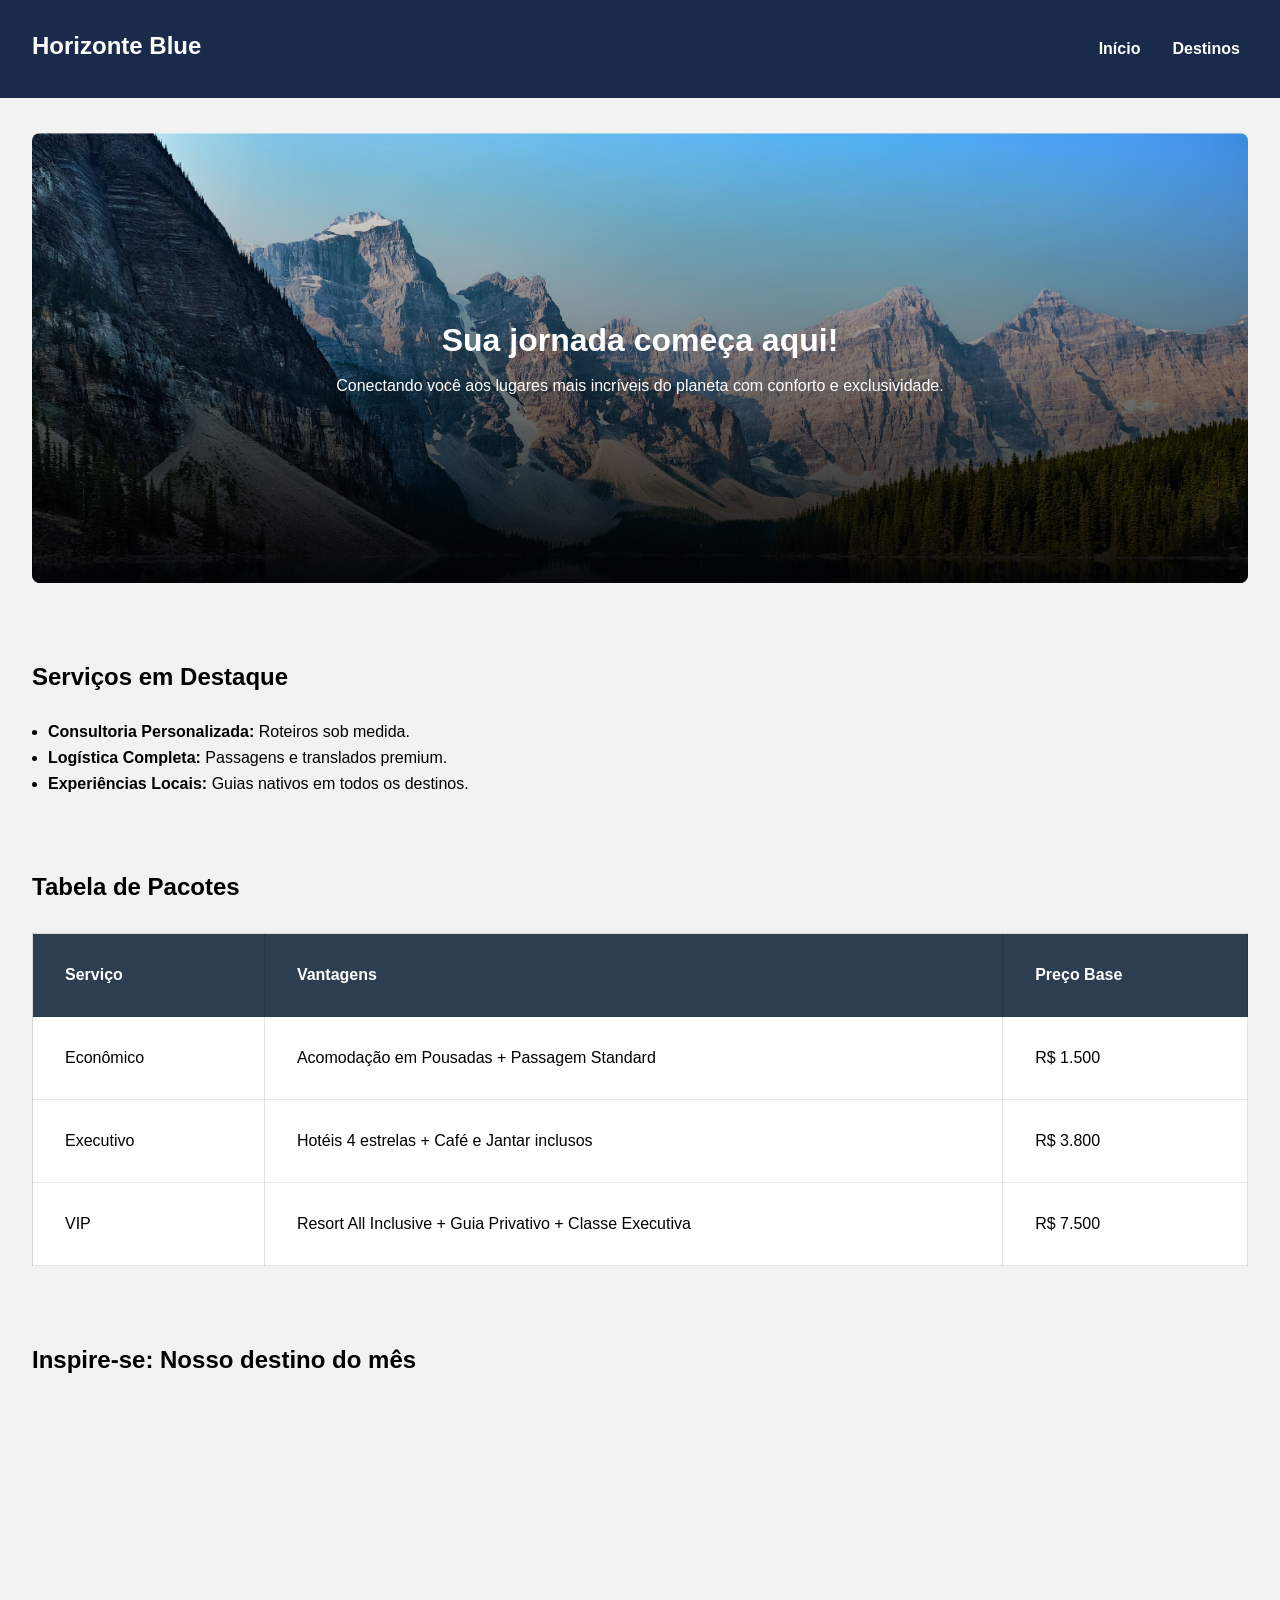
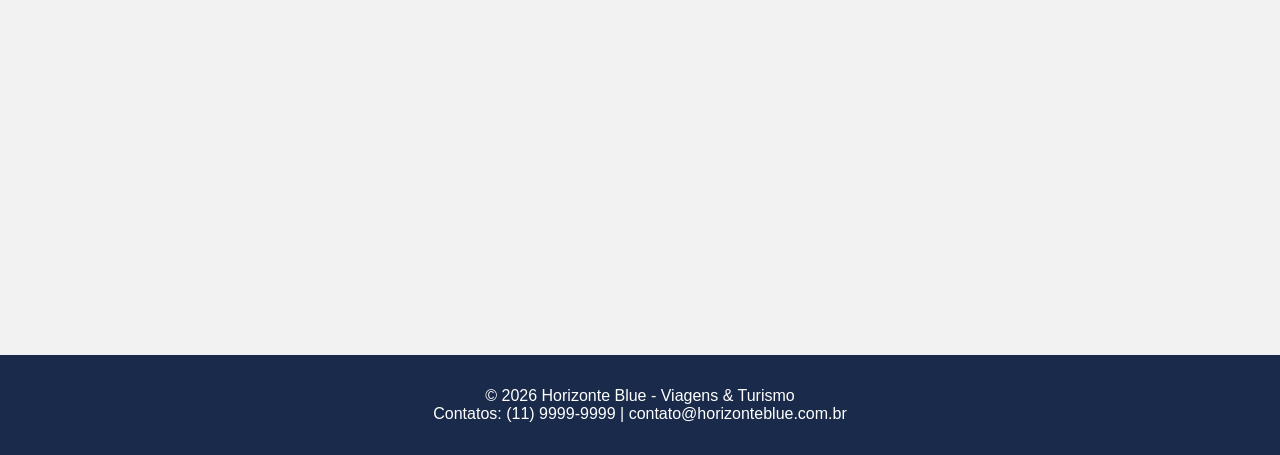
==== index.html @ 9d893366 "Add files via upload" ====
<!DOCTYPE html>
<html lang>
    <head>
        <meta charset="UTF-8">
        <meta name="viewport" content="width=device-width, initial-scale=1.0">

        <title>Horizonte Blue - Início</title>

        <link rel="stylesheet" type="text/css" href="global.css">
        <link rel="stylesheet" type="text/css" href="index.css">
    </head>
    <body>
        <header>
            <nav>
                <div>
                    <h1>Horizonte Blue</h1>
                </div>
                <div>
                    <ul>
                        <li><a href="./">Início</a></li>
                        <li><a href="./destinos.html">Destinos</a></li>
                    </ul>
                </div>
            </nav>
        </header>
        <main>
            <div class="landpage">
                <h1>Sua jornada começa aqui!</h1>
                <br>
                <p>Conectando você aos lugares mais incríveis do planeta com conforto e exclusividade.</p>
            </div>
            <section>
                <h2>Serviços em Destaque</h2>
                <ul style="list-style-type: initial;">
                    <li><strong>Consultoria Personalizada:</strong> <p>Roteiros sob medida.</p></li>
                    <li><strong>Logística Completa:</strong> <p>Passagens e translados premium.</p></li>
                    <li><strong>Experiências Locais:</strong> <p>Guias nativos em todos os destinos.</p></li>
                </ul>
            </section>
            <section>
                <h2>Tabela de Pacotes</h2>
                <table>
                    <thead>
                    <tr>
                        <th>Serviço</th>
                        <th>Vantagens</th>
                        <th>Preço Base</th>
                    </tr>
                    </thead>
                    <tbody>
                    <tr>
                        <td>Econômico</td>
                        <td>Acomodação em Pousadas + Passagem Standard</td>
                        <td>R$ 1.500</td>
                    </tr>
                    <tr>
                        <td>Executivo</td>
                        <td>Hotéis 4 estrelas + Café e Jantar inclusos</td>
                        <td>R$ 3.800</td>
                    </tr>
                    <tr>
                        <td>VIP</td>
                        <td>Resort All Inclusive + Guia Privativo + Classe Executiva</td>
                        <td>R$ 7.500</td>
                    </tr>
                    </tbody>
                </table>
            </section>
            <section>
                <h2>Inspire-se: Nosso destino do mês</h2>
                <div class="video-container">
                    <iframe
                        src="https://www.youtube.com/embed/???????"
                        frameborder="0"
                        allowfullscreen>
                    </iframe>
                </div>
            </section>
        </main>
        <footer>
            <div>
                <div>
                    <p>© 2026 Horizonte Blue - Viagens & Turismo</p>
                </div>
                <div>
                    <p>Contatos: (11) 9999-9999 | contato@horizonteblue.com.br</p>
                </div>
            </div>
        </footer>
    </body>
</html>
---- global.css ----
* {
    margin: 0;
    z-index: 0;
    padding: 0;
    color: inherit;
    box-sizing: border-box;
}

:root {
    --primary: #1a2a4a;
    --text-color: white;
    --text-color-bg: black;
    --background-color: color-mix(in srgb, white 95%, black);;
}

body {
    display: flex;
    height: 100vh;
    min-width: fit-content;
    flex-direction: column;
    color: var(--text-color-bg);
    background: var(--background-color);
    font-family: Arial, Helvetica, sans-serif;
}

main {
    gap: 5rem;
    padding: 2rem;
    display: flex;
    flex-direction: column;
}

ul {
    list-style: none;
}

a {
    text-decoration: none;
}

header {
    z-index: 1;
    width: 100%;
    height: 101px;
    flex-shrink: 0;
    position: relative;
}

nav {
    width: 100%;
    display: flex;
    padding: 2rem;
    position: fixed;
    color: var(--text-color);
    background: var(--primary);
}

nav > div {
    width: 100%;
    justify-self: center;
}

nav > div:last-child {
    justify-content: flex-end;
}

nav > div > ul {
    gap: 1rem;
    width: 100%;
    height: 100%;
    display: flex;
    justify-content: flex-end;
}

nav > div > ul > li {
    height: 100%;
    display: flex;
    align-items: center;
}

nav > div > ul > li > a {
    width: 100%;
    height: 100%;
    padding: 8px;
    display: flex;
    font-weight: bold;
    align-items: center;
}

nav > div > ul > li > a:hover {
    color: black;
    cursor: pointer;
    transition: color 0.1s;
}

footer {
    width: 100%;
    padding: 2rem;
    margin-top: auto;
    color: var(--text-color);
    background: var(--primary);
}

footer > div {
    display: flex;
    align-items: center;
    flex-direction: column;
    justify-content: center;
}
---- index.css ----
.landpage {
    width: 100%;
    height: 50vh;
    display: flex;
    overflow: hidden;
    position: relative;
    border-radius: 8px;
    align-items: center;
    flex-direction: column;
    background: aquamarine;
    justify-content: center;
    background: url("/landpage.avif");
    background-size: cover;
    object-fit: cover;
    text-wrap: nowrap;
    padding: 2em;
    min-width: fit-content;
    color: var(--text-color);
}

.landpage::before {
    content: "";
    width: 100%;
    height: 100%;
    position: absolute;
    background: linear-gradient(to top, rgba(0, 0, 0, 95%), transparent);
}

main > section {
    gap: 2rem;
    display: flex;
    flex-direction: column;
    justify-content: center;
}

main > section > ul {
    gap: 0.5rem;
    display: flex;
    margin-left: 1rem;
    flex-direction: column;
}

main > section > ul > li > * {
    display: inline;
}

table {
    width: 100%;
    min-width: fit-content;
    border-collapse: collapse;
}

thead {
    background-color: #2c3e50;
    color: white;
}

th, td {
    padding: 2rem;
    text-align: left;
    border: 1px solid rgba(0, 0, 0, 0.1);
}

tbody > tr {
    background-color: white;
}

section > iframe {
    width: 100vw;
    height: 100%;
}

.video-container {
    width: 85%;
    align-self: center;
    aspect-ratio: 1 / 0.5;
    position: relative;
}

.video-container iframe {
    width: 100%;
    height: 100%;
    position: absolute;
}
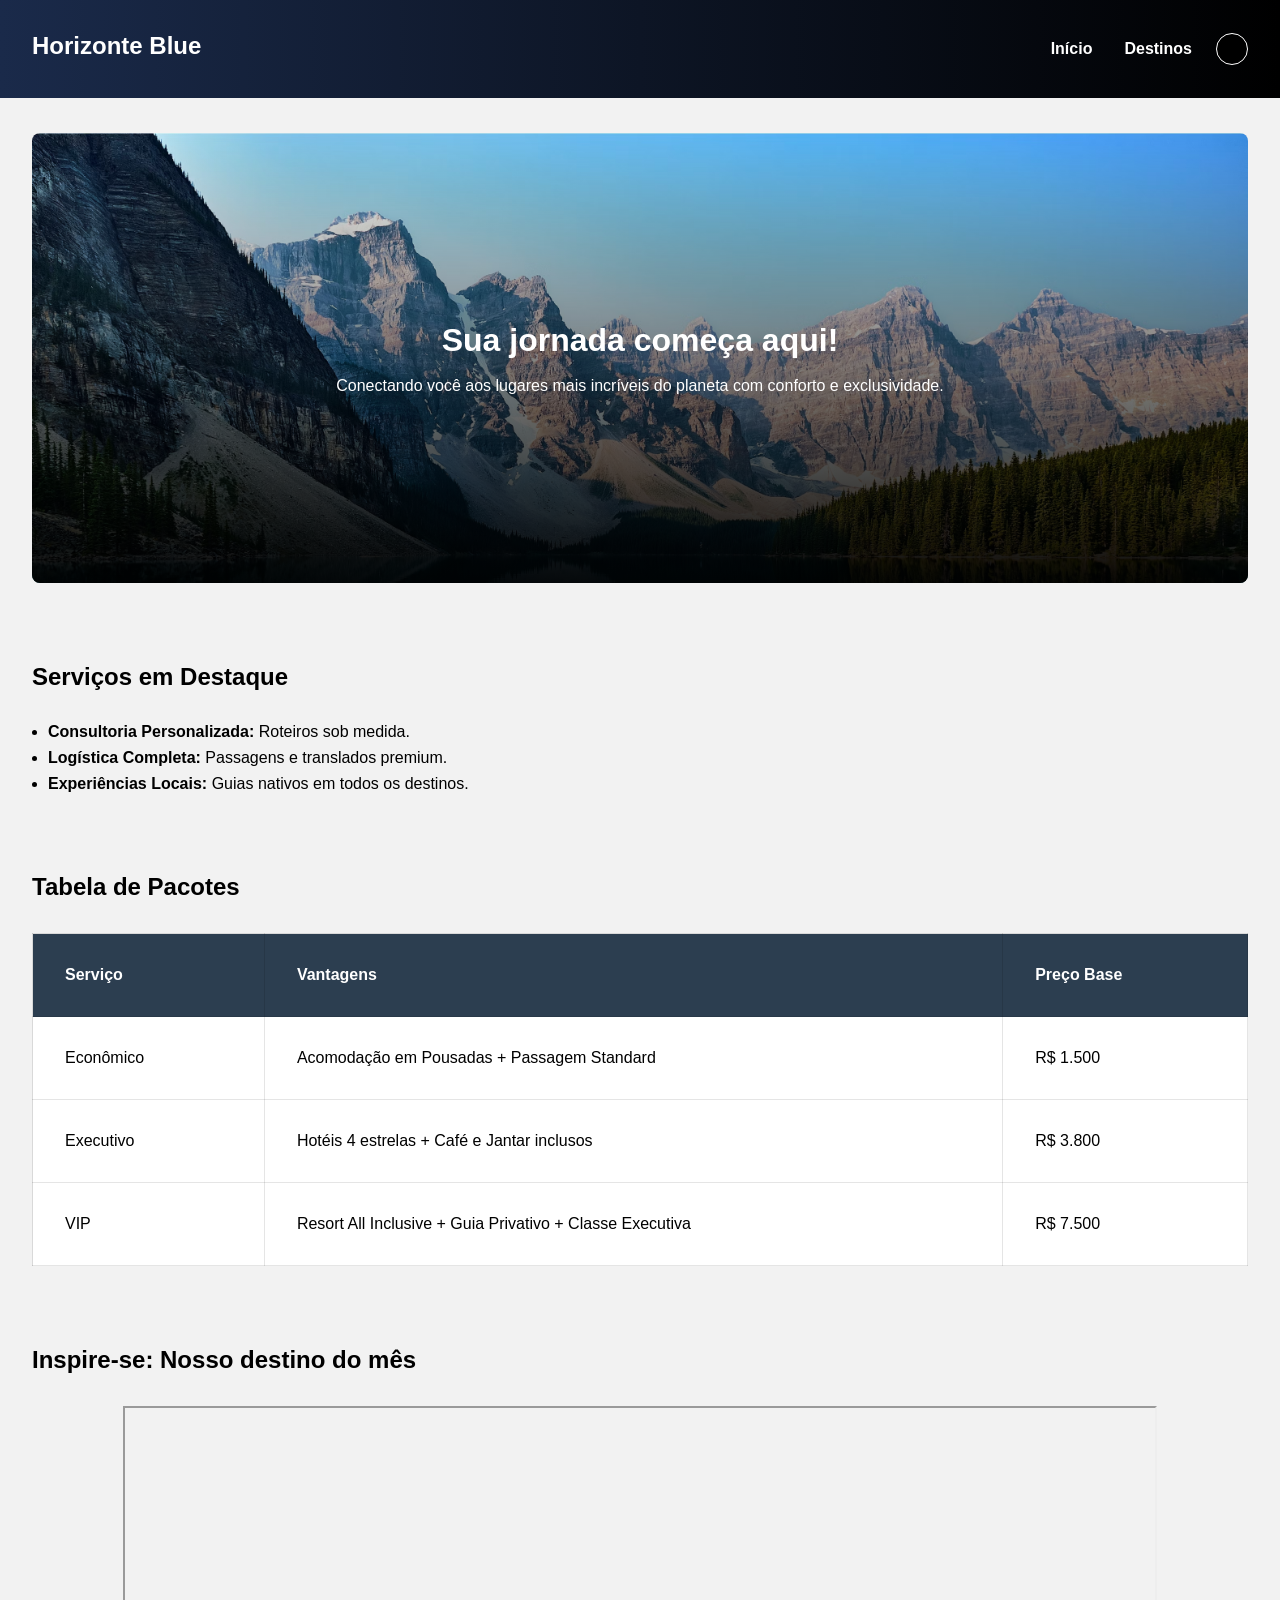
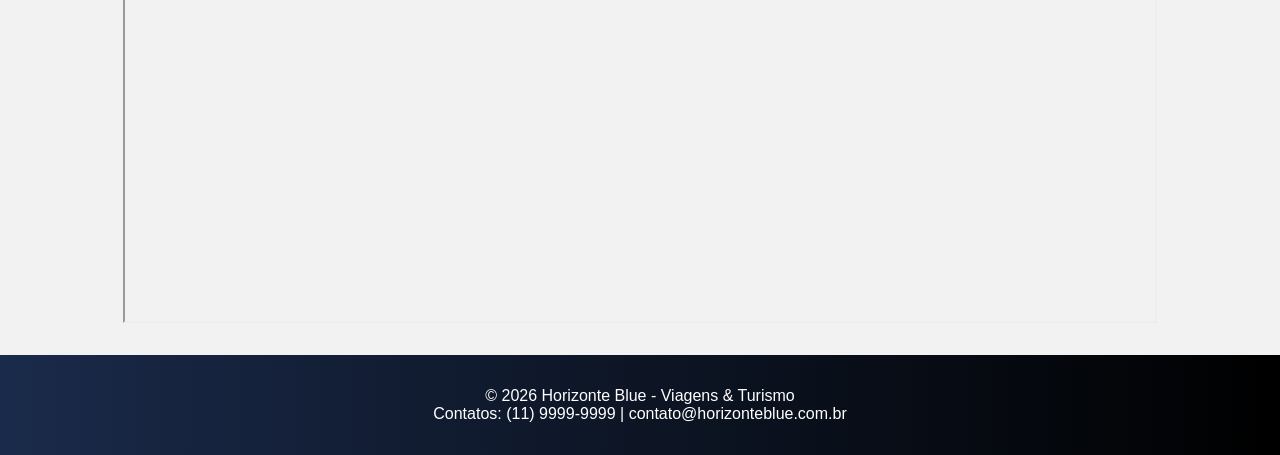
==== commit 97c32341: "adicionado: .gitignore; theme.js; orçamento.js. alterado: alphes.jpg, landpage.avif, paris.avif, glo" ====
--- a/index.html
+++ b/index.html
@@ -6,8 +6,10 @@
 
         <title>Horizonte Blue - Início</title>
 
-        <link rel="stylesheet" type="text/css" href="global.css">
-        <link rel="stylesheet" type="text/css" href="index.css">
+        <link rel="stylesheet" type="text/css" href="styles/global.css">
+        <link rel="stylesheet" type="text/css" href="styles/index.css">
+
+        <script src="scripts/theme.js"></script>
     </head>
     <body>
         <header>
@@ -19,6 +21,7 @@
                     <ul>
                         <li><a href="./">Início</a></li>
                         <li><a href="./destinos.html">Destinos</a></li>
+                        <li><button onclick="trocarTema()" id="trocar-tema"></button></li>
                     </ul>
                 </div>
             </nav>
@@ -71,7 +74,6 @@
                 <div class="video-container">
                     <iframe
                         src="https://www.youtube.com/embed/???????"
-                        frameborder="0"
                         allowfullscreen>
                     </iframe>
                 </div>
--- a/styles/global.css
+++ b/styles/global.css
@@ -0,0 +1,139 @@
+* {
+    margin: 0;
+    z-index: 0;
+    padding: 0;
+    color: inherit;
+    box-sizing: border-box;
+}
+
+:root {
+    --primary: linear-gradient(to right, #1a2a4a, rgb(0, 0, 0));
+    --text-color: white;
+    --text-color-bg: black;
+    --table-bg-color: white;
+    --text-color-diff: #252525;
+    --background-color: color-mix(in srgb, white 95%, black);
+    --input-bg-color: white;
+}
+
+:root[data-theme="dark"] {
+    --primary: linear-gradient(to left, #1a2a4a, rgb(0, 0, 0));
+    --text-color: white;
+    --text-color-bg: white;
+    --text-color-diff: color-mix(in srgb, white 95%, black);
+    --background-color: color-mix(in srgb, black 95%, white);
+    --table-bg-color: color-mix(in srgb, var(--background-color) 95%, white);
+    --input-bg-color: color-mix(in srgb, var(--table-bg-color) 95%, white);
+}
+
+body {
+    display: flex;
+    height: 100vh;
+    min-width: fit-content;
+    flex-direction: column;
+    color: var(--text-color-bg);
+    background: var(--background-color);
+    font-family: Arial, Helvetica, sans-serif;
+}
+
+main {
+    gap: 5rem;
+    padding: 2rem;
+    display: flex;
+    flex-direction: column;
+}
+
+ul {
+    list-style: none;
+}
+
+a {
+    text-decoration: none;
+}
+
+header {
+    z-index: 1;
+    width: 100%;
+    height: 101px;
+    flex-shrink: 0;
+    position: relative;
+}
+
+nav {
+    width: 100%;
+    display: flex;
+    padding: 2rem;
+    position: fixed;
+    color: var(--text-color);
+    background: var(--primary);
+}
+
+nav > div {
+    width: 100%;
+    justify-self: center;
+}
+
+nav > div:last-child {
+    justify-content: flex-end;
+}
+
+nav > div > ul {
+    gap: 1rem;
+    width: 100%;
+    height: 100%;
+    display: flex;
+    justify-content: flex-end;
+}
+
+nav > div > ul > li {
+    height: 100%;
+    display: flex;
+    align-items: center;
+}
+
+nav > div > ul > li > a {
+    width: 100%;
+    height: 100%;
+    padding: 8px;
+    display: flex;
+    font-weight: bold;
+    align-items: center;
+}
+
+nav > div > ul > li > a:hover {
+    color: black;
+    cursor: pointer;
+    transition: color 0.1s;
+}
+
+footer {
+    width: 100%;
+    padding: 2rem;
+    margin-top: auto;
+    color: var(--text-color);
+    background: var(--primary);
+}
+
+footer > div {
+    display: flex;
+    align-items: center;
+    flex-direction: column;
+    justify-content: center;
+}
+
+#trocar-tema {
+    width: 2rem;
+    aspect-ratio: 1 / 1;
+    border-radius: 100%;
+    background-color: var(--text-color-bg);
+    border: solid 1px white;
+    transition: all 0.1s;
+}
+
+#trocar-tema:hover {
+    cursor: pointer;
+}
+
+:root[data-theme="dark"] #trocar-tema {
+    border: none;
+}
--- a/styles/index.css
+++ b/styles/index.css
@@ -0,0 +1,84 @@
+.landpage {
+    width: 100%;
+    height: 50vh;
+    display: flex;
+    overflow: hidden;
+    position: relative;
+    border-radius: 8px;
+    align-items: center;
+    flex-direction: column;
+    background: aquamarine;
+    justify-content: center;
+    background: url("../public/landpage.avif");
+    background-size: cover;
+    object-fit: cover;
+    text-wrap: nowrap;
+    padding: 2em;
+    min-width: fit-content;
+    color: var(--text-color);
+}
+
+.landpage::before {
+    content: "";
+    width: 100%;
+    height: 100%;
+    position: absolute;
+    background: linear-gradient(to top, rgba(0, 0, 0, 95%), transparent);
+}
+
+main > section {
+    gap: 2rem;
+    display: flex;
+    flex-direction: column;
+    justify-content: center;
+}
+
+main > section > ul {
+    gap: 0.5rem;
+    display: flex;
+    margin-left: 1rem;
+    flex-direction: column;
+}
+
+main > section > ul > li > * {
+    display: inline;
+}
+
+table {
+    width: 100%;
+    min-width: fit-content;
+    border-collapse: collapse;
+}
+
+thead {
+    background-color: #2c3e50;
+    color: white;
+}
+
+th, td {
+    padding: 2rem;
+    text-align: left;
+    border: 1px solid rgba(0, 0, 0, 0.1);
+}
+
+tbody > tr {
+    background-color: var(--table-bg-color);
+}
+
+section > iframe {
+    width: 100vw;
+    height: 100%;
+}
+
+.video-container {
+    width: 85%;
+    align-self: center;
+    aspect-ratio: 1 / 0.5;
+    position: relative;
+}
+
+.video-container iframe {
+    width: 100%;
+    height: 100%;
+    position: absolute;
+}
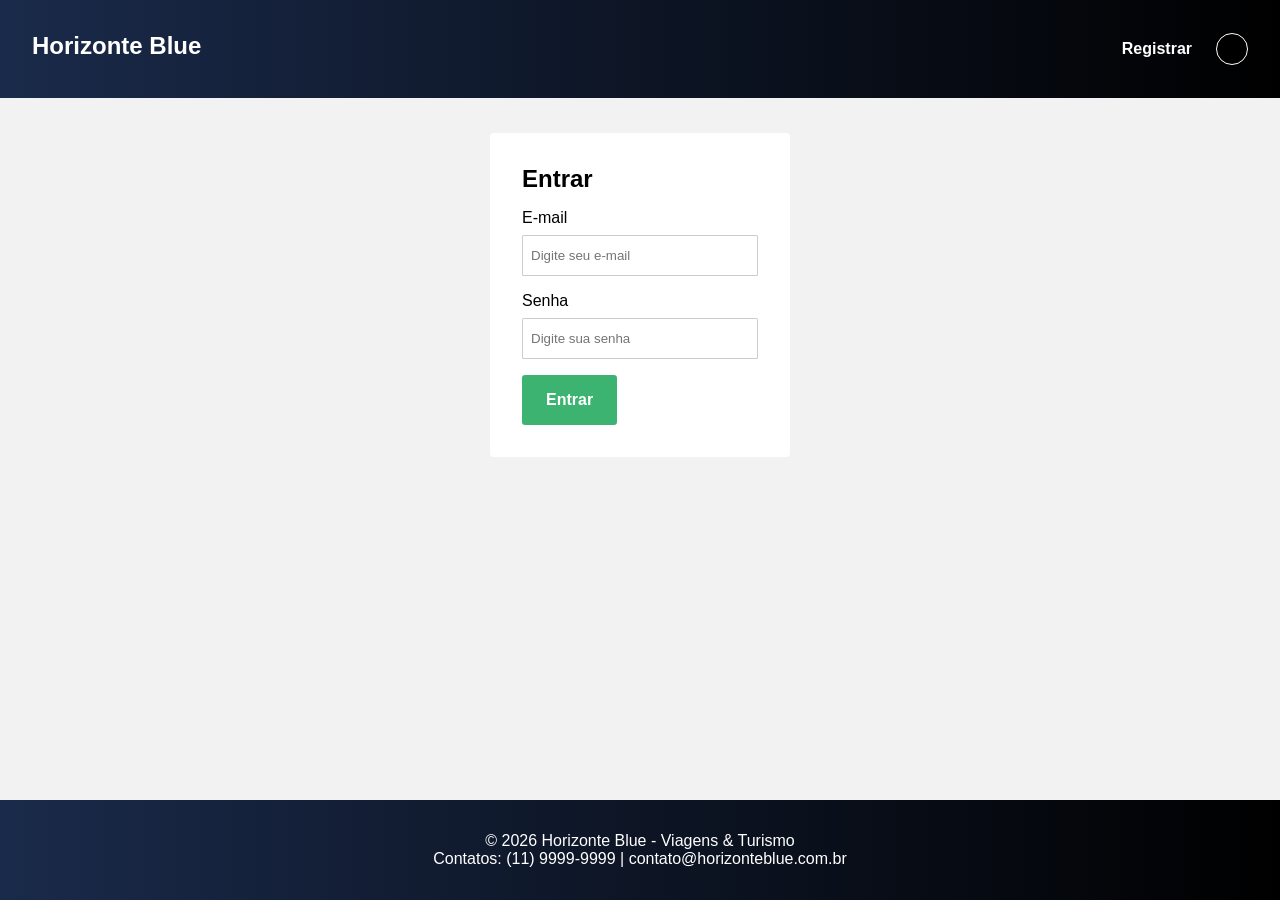
==== commit b35b67dd: "adicionado: cadastro.html; cadastro.js; login.css; login.html; login.js. alterado: index.html; desti" ====
--- a/index.html
+++ b/index.html
@@ -10,6 +10,7 @@
         <link rel="stylesheet" type="text/css" href="styles/index.css">
 
         <script src="scripts/theme.js"></script>
+        <script src="scripts/login.js"></script>
     </head>
     <body>
         <header>
@@ -21,6 +22,7 @@
                     <ul>
                         <li><a href="./">Início</a></li>
                         <li><a href="./destinos.html">Destinos</a></li>
+                        <li><a onclick="sair()" style="color: #e84242;">Sair</a></li>
                         <li><button onclick="trocarTema()" id="trocar-tema"></button></li>
                     </ul>
                 </div>
--- a/styles/global.css
+++ b/styles/global.css
@@ -26,9 +26,9 @@
     --input-bg-color: color-mix(in srgb, var(--table-bg-color) 95%, white);
 }
 
-body {
+html, body {
     display: flex;
-    height: 100vh;
+    min-height: 100vh;
     min-width: fit-content;
     flex-direction: column;
     color: var(--text-color-bg);
@@ -40,6 +40,7 @@
     gap: 5rem;
     padding: 2rem;
     display: flex;
+    height: 100%;
     flex-direction: column;
 }
 
